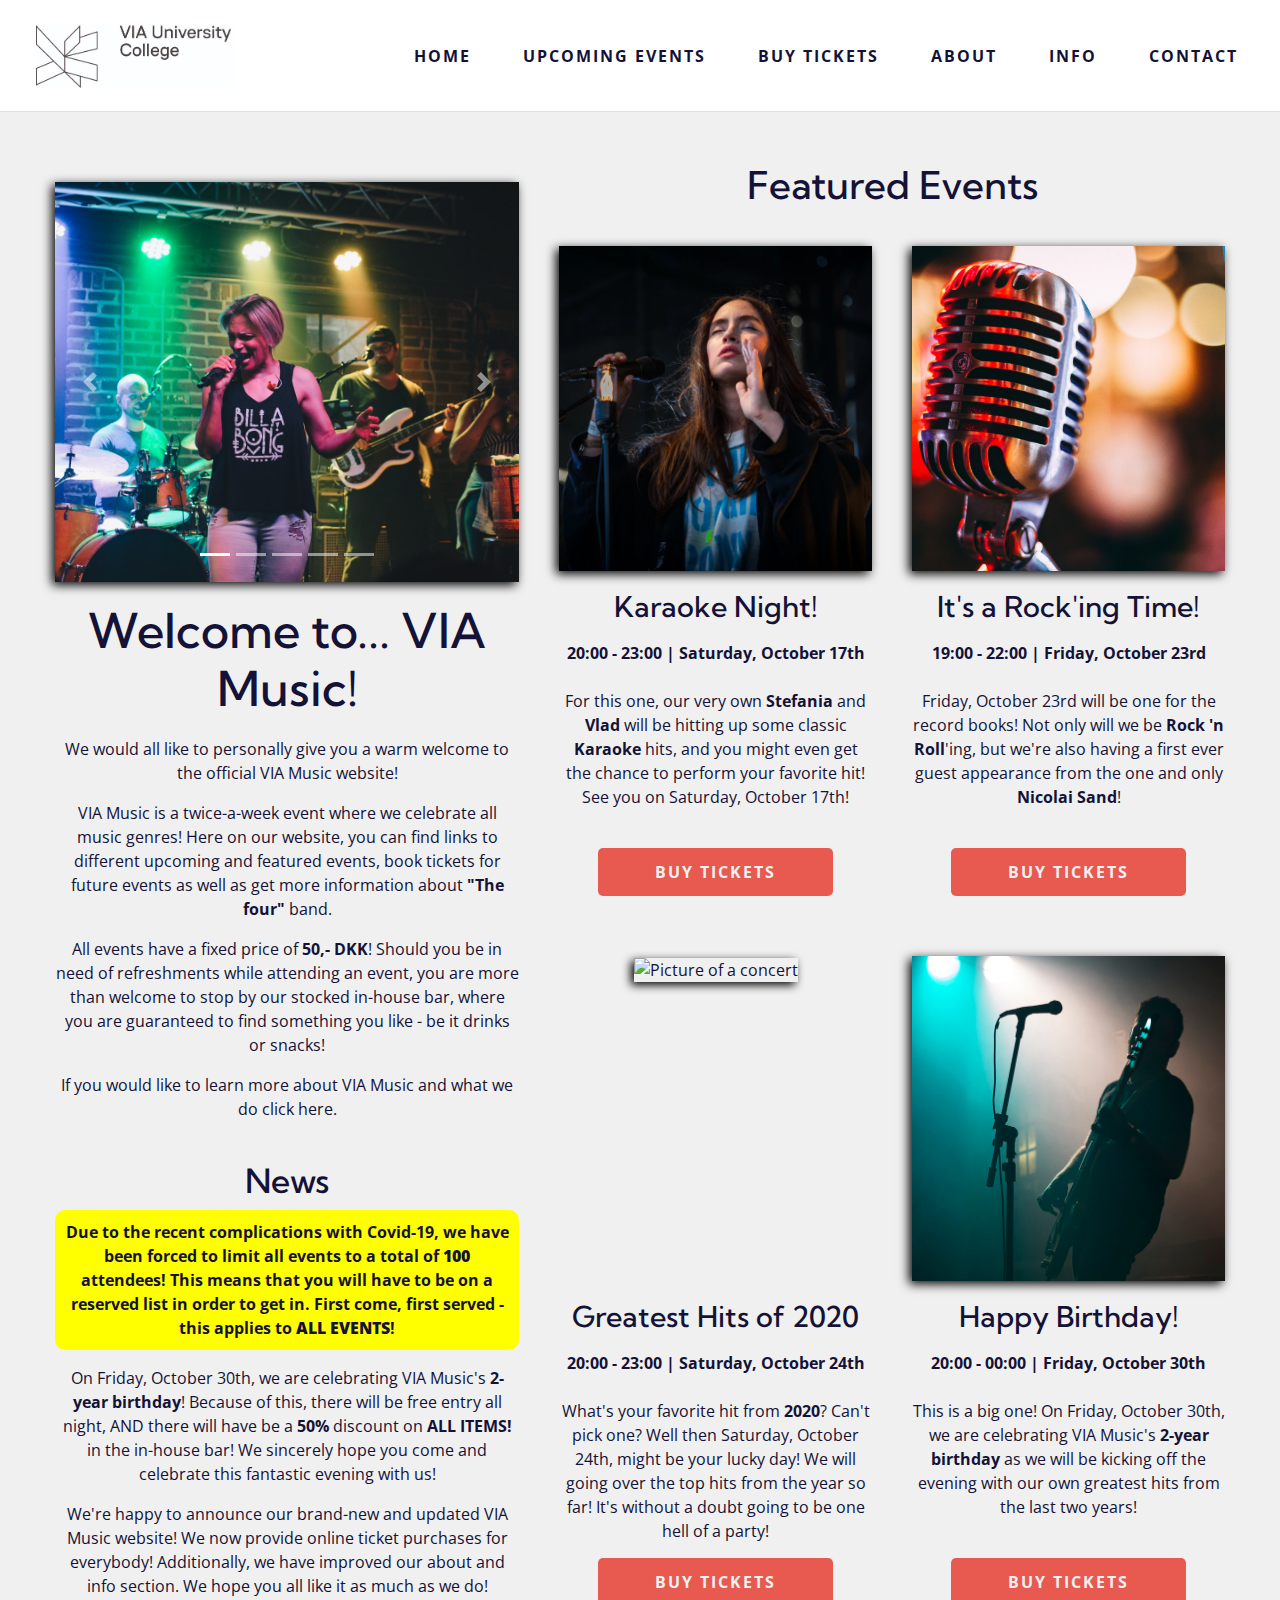
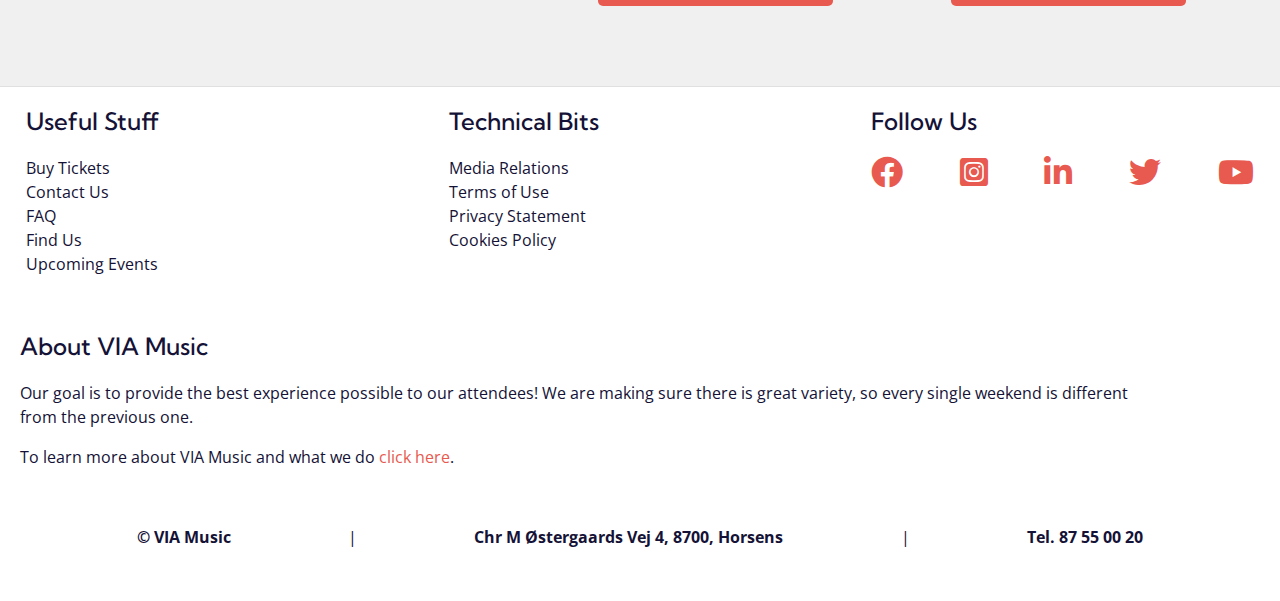
==== index.html @ 31940dd7 "added carousel" ====
<!DOCTYPE html>
<html lang="en">
<head>
    <meta charset="UTF-8">
    <meta name="viewport" content="width=device-width, initial-scale=1.0, shrink-to-fit=no">
    <title>VIA Music - Official Homepage</title>

    <!-- Latest compiled and minified CSS -->
    <link rel="stylesheet" href="https://maxcdn.bootstrapcdn.com/bootstrap/4.0.0/css/bootstrap.min.css">
    
    <!-- CSS STYLESHEETS: -->
    <link rel="stylesheet" type="text/css" href="css/shared.css">
    <link rel="stylesheet" type="text/css" href="css/index.css">

    <!-- FONTS: -->
    <link rel="stylesheet" href="https://fonts.googleapis.com/css2?family=Kumbh+Sans&family=Open+Sans&display=swap">
    <link rel="stylesheet" href="https://cdnjs.cloudflare.com/ajax/libs/font-awesome/5.14.0/css/all.min.css"/>

    
    <!-- jQuery library -->
    <script src="https://ajax.googleapis.com/ajax/libs/jquery/3.3.1/jquery.min.js"></script>
    <!-- Popper JS -->
    <script src="https://cdnjs.cloudflare.com/ajax/libs/popper.js/1.12.9/umd/popper.min.js"></script>
    <!-- Latest compiled JavaScript -->
    <script src="https://maxcdn.bootstrapcdn.com/bootstrap/4.0.0/js/bootstrap.min.js"></script>
</head>
<body>
    <!-- HEADER: -->
    <header>
        <nav class="navbar navbar-light navbar-expand-xl">
            <a class="navbar-brand" href="index.html"><img src="images/via-uc-logo.jpg" alt="VIA University Logo"/></a>

            <button class="navbar-toggler" type="button" data-toggle="collapse" data-target="#collapseNavbar">
                <span class="navbar-toggler-icon"></span>
            </button>

            <div class="collapse navbar-collapse" id="collapseNavbar">
                <ul class="navbar-nav ml-auto text-center">
                    <li class="navbar-item"><a class="nav-link" href="index.html">Home</a></li>
                    <li class="navbar-item"><a class="nav-link" href="pages/upcoming.html">Upcoming Events</a></li>
                    <li class="navbar-item"><a class="nav-link" href="pages/tickets.html">Buy Tickets</a></li>
                    <li class="navbar-item"><a class="nav-link" href="pages/about.html">About</a></li>
                    <li class="navbar-item"><a class="nav-link" href="pages/info.html">Info</a></li>
                    <li class="navbar-item"><a class="nav-link" href="pages/contact.html">Contact</a></li>
                </ul>
            </div>
        </nav>
    </header>

    <!-- MAIN: -->
    <main>
        <div class="row">
            <div class="col-xl-5 col-md-6 col-sm-12 text-center left-main">
                <div id="greeting-wrapper">

                    <!-- IMAGE CAROUSEL: -->
                    <div id="myCarousel" class="carousel slide justify-content-center" data-ride="carousel" data-interval="5000">
                        <div class="carousel-inner">
                            <div class="carousel-item active">
                                <img class="d-block mx-auto img-fluid" src="images/band-singing.jpg" alt="Main page picture">
                            </div>
                            <div class="carousel-item">
                                <img class="d-block mx-auto img-fluid" src="images/micAndHeadSet.jpg">
                            </div>
                            <div class="carousel-item">
                                <img class="d-block mx-auto img-fluid" src="images/woman-singer.jpg">
                            </div>
                            <div class="carousel-item">
                                <img class="d-block mx-auto img-fluid" src="images/ladyWithGuitar.jpg">
                            </div>
                            <div class="carousel-item">
                                <img class="d-block mx-auto img-fluid" src="images/band-playing3.jpg">
                            </div>
                        </div>
            
                        <ul class="carousel-indicators">
                            <li data-target="#myCarousel" data-slide-to="0" class="active"></li>
                            <li data-target="#myCarousel" data-slide-to="1"></li>
                            <li data-target="#myCarousel" data-slide-to="2"></li>
                            <li data-target="#myCarousel" data-slide-to="3"></li>
                            <li data-target="#myCarousel" data-slide-to="4"></li>
                        </ul>
            
                        <a class="carousel-control-prev" href="#myCarousel" data-slide="prev">
                            <span class="carousel-control-prev-icon"></span>
                        </a>
                        <a class="carousel-control-next" href="#myCarousel" data-slide="next">
                            <span class="carousel-control-next-icon"></span>
                        </a>
                    </div>

                    <div id="greeting-text">
                        <h1>Welcome to... VIA Music!</h1>
                        <p>We would all like to personally give you a warm welcome to the official VIA Music website!</p>
                        <p>VIA Music is a twice-a-week event where we celebrate all music genres! Here on our website, you can find links to different upcoming and featured events, book tickets for future events as well as get more information about <b>"The four"</b> band.</p>
                        <p>All events have a fixed price of <b>50,- DKK</b>! Should you be in need of refreshments while attending an event, you are more than welcome to stop by our stocked in-house bar, where you are guaranteed to find something you like - be it drinks or snacks!</p>
                        <p>If you would like to learn more about VIA Music and what we do <a href="pages/about.html">click here</a>.</p>
                    </div>
                </div>
                <div id="news-wrapper">
                    <h3>News</h3>
                    <p class="important-notice">Due to the recent complications with Covid-19, we have been forced to limit all events to a total of <span><b>100</b></span> attendees! This means that you will have to be on a reserved list in order to get in. First come, first served - this applies to <span><b>ALL EVENTS</b></span>!</p>
                    <p>On Friday, October 30th, we are celebrating VIA Music's <b>2-year birthday</b>! Because of this, there will be free entry all night, AND there will have be a <b><span>50%</span></b> discount on <b><span>ALL ITEMS!</span></b> 
                        in the in-house bar! We sincerely hope you come and celebrate this fantastic evening with us!</p>
                    <p>We're happy to announce our brand-new and updated VIA Music website! We now provide online ticket purchases for everybody! Additionally, we have improved our about and info section. We hope you all like it as much as we do!</p>
                </div>
            </div>

            <div class="col-xl-7 col-md-6 col-sm-12 text-center">
                <div class="row">
                    <div class="col-sm-12">
                        <h2>Featured Events</h2>
                    </div>
                    <div class="col-xl-6 col-lg-12">
                        <div class="highlighted-event d-flex flex-column justify-content-between align-items-center">
                            <a href="pages/events/event-1.html"><img class="img-fluid" src="images/singing2.jpg" alt="Picture of a girl about to start singing"/></a>
                            <h4>Karaoke Night!</h4>
                            <p>20:00 - 23:00 | Saturday, October 17th</p>
                            <div class="event-description">
                                <p>For this one, our very own <b>Stefania</b> and <b>Vlad</b> will be hitting up some classic <b>Karaoke</b> hits, and you might even get the chance to perform your favorite hit! See you on Saturday, October 17th!</p>
                            </div>
                            <a href="pages/tickets.html" class="button">Buy Tickets</a>
                        </div>
                    </div>
                    <div class="col-xl-6 col-lg-12">
                        <div class="highlighted-event d-flex flex-column justify-content-between align-items-center">
                            <a href="pages/events/event-2.html"><img class="img-fluid" src="images/microphone.jpg" alt="Close-up picture of a microphone"/></a>
                            <h4>It's a Rock'ing Time!</h4>
                            <p>19:00 - 22:00 | Friday, October 23rd</p>
                            <div class="event-description">
                                <p>Friday, October 23rd will be one for the record books! Not only will we be <b>Rock 'n Roll</b>'ing, but we're also having a first ever guest appearance from the one and only <b>Nicolai Sand</b>!</p>
                            </div>
                            <a href="pages/tickets.html" class="button">Buy Tickets</a>
                        </div>
                    </div>
                </div>

                <div class="row">
                    <div class="col-xl-6 col-lg-12">
                        <div class="highlighted-event d-flex flex-column justify-content-between align-items-center">
                            <a href="pages/events/event-3.html"><img class="img-fluid" src="images/opening.jpg" alt="Picture of a concert"/></a>
                            <h4>Greatest Hits of 2020</h4>
                            <p>20:00 - 23:00 | Saturday, October 24th</p>
                            <div class="event-description">
                                <p>What's your favorite hit from <b>2020</b>? Can't pick one? Well then Saturday, October 24th, might be your lucky day! We will going over the top hits from the year so far! It's without a doubt going to be one hell of a party!</p>
                            </div>
                            <a href="pages/tickets.html" class="button">Buy Tickets</a>
                        </div>
                    </div>
                    <div class="col-xl-6 col-lg-12">
                        <div class="highlighted-event d-flex flex-column justify-content-between align-items-center">
                            <a href="pages/events/event-4.html"><img class="img-fluid" src="images/guitar-man.jpg" alt="Picture of a man playing the guitar next to a microphone"/></a>
                            <h4>Happy Birthday!</h4>
                            <p>20:00 - 00:00 | Friday, October 30th</p>
                            <div class="event-description">
                                <p>This is a big one! On Friday, October 30th, we are celebrating VIA Music's <b>2-year birthday</b> as we will be kicking off the evening with our own greatest hits from the last two years!</p>
                            </div>
                            <a href="pages/tickets.html" class="button">Buy Tickets</a>
                        </div>
                    </div>
                </div>
            </div>
        </div>
    </main>

    <!-- FOOTER: -->
    <footer>
        <div id="left-footer">
            <div id="about-wrapper" class="footer-wrapper left-footer-wrapper">
                <h5>About VIA Music</h5>
                <p>Our goal is to provide the best experience possible to our attendees! We are making sure there is great variety, so every single weekend is different from the previous one.</p>
                <p>To learn more about VIA Music and what we do <a href="pages/about.html">click here</a>.</p>
            </div>
            <div id="copyright-wrapper" class="footer-wrapper left-footer-wrapper">
                <ul>
                    <li><p>&copy; VIA Music</p></li>
                    <li>|</li>
                    <li><p>Chr M Østergaards Vej 4, 8700, Horsens</p></li>
                    <li>|</li>
                    <li><p>Tel. 87 55 00 20</p></li>
                </ul>
            </div>
        </div>
        <div id="right-footer">
            <div id="useful-stuff-wrapper" class="footer-wrapper right-footer-wrapper">
                <h5>Useful Stuff</h5>
                <ul>
                    <li><a href="/pages/tickets.html">Buy Tickets</a></li>
                    <li><a href="/pages/contact.html">Contact Us</a></li>
                    <li><a href="#">FAQ</a></li>
                    <li><a href="#">Find Us</a></li>
                    <li><a href="/pages/upcoming.html">Upcoming Events</a></li>
                </ul>
            </div>
            <div id="technical-bits-wrapper" class="footer-wrapper right-footer-wrapper">
                <h5>Technical Bits</h5>
                <ul>
                    <li><a href="#">Media Relations</a></li>
                    <li><a href="#">Terms of Use</a></li>
                    <li><a href="#">Privacy Statement</a></li>
                    <li><a href="#">Cookies Policy</a></li>
                </ul>
            </div>
            <div id="follow-us-wrapper" class="footer-wrapper right-footer-wrapper">
                <h5>Follow Us</h5>
                <ul>
                    <li><a href="http://www.facebook.com/viauniversitycollege" target="_blank" class="fab fa-facebook"></a></li>
                    <li><a href="http://www.instagram.com/viauniversitycollege" target="_blank" class="fab fa-instagram-square"></a></li>
                    <li><a href="http://www.linkedin.com/school/453415" target="_blank" class="fab fa-linkedin-in"></a></li>
                    <li><a href="http://www.twitter.com/VIAuniversity" target="_blank" class="fab fa-twitter"></a></li>
                    <li><a href="http://www.youtube.com/user/VIAuc" target="_blank" class="fab fa-youtube"></a></li>
                </ul>
            </div>
        </div>
    </footer>
</body>
</html>
---- css/shared.css ----
:root {
    --mainColor: #f0f0f0;
    --textColor: #141236;
    --buttonColor: #e85a4f;
    --borderColor: #e0e0e0;
}

* {
    margin: 0px;
    padding: 0px;
    box-sizing: border-box;
    scroll-behavior: smooth;
}

html, body {
    background-color: var(--mainColor);
    width: 100%;
    height: 100%;
}

h1, h2, h3, h4, h5, h6 {
    font-family: 'Kumbh Sans', sans-serif;
    color: var(--textColor);
}

p, a, li, span, label, input, textarea {
    font-family: 'Open Sans', Arial, sans-serif;
    color: var(--textColor);
    font-size: 1em;
}

ul {
    list-style: none;
}

a {
    text-decoration: none;
}

a:hover {
    color: inherit;
}

h1 { font-size: 3.0em; }
h2 { font-size: 2.4em; }
h3 { font-size: 2.1em; }
h4 { font-size: 1.8em; }
h5 { font-size: 1.5em; }
h6 { font-size: 1.3em; }

/* HEADER NAVIGATION BAR: */
nav {
    width: 100%;
    display: flex;
    justify-content: space-between;
    align-items: center;
    background-color: #ffffff;
    border-bottom: 1px solid var(--borderColor);
}

nav img {
    height: 85px;
    padding: 10px 20px;
    cursor: pointer;
}

nav ul a {
    color: var(--textColor) !important;
    text-transform: uppercase;
    font-weight: bold;
    margin: 0 18px;
    letter-spacing: 2px;
    transition: 0.3s ease;
}

nav ul a:hover {
    color: var(--buttonColor) !important;
}

nav button:focus {
    outline: none;
}

/* OTHER: */
.button {
    background-color: var(--buttonColor);
    color: var(--mainColor) !important;
    text-decoration: none !important;
    padding: 12px 20px;
    border: none;
    border-radius: 5px;
    text-transform: uppercase;
    font-weight: bold;
    letter-spacing: 2px;
    transition: .3s ease;
    cursor: pointer;
}

.button:hover {
    background-color: var(--textColor);
}

/* FOOTER, GENERAL: */
footer {
    width: 100%;
    background-color: #ffffff;
    border-top: 1px solid var(--borderColor);
    display: flex;
}

#left-footer, #right-footer {
    width: 50%;
    height: 100%;
}

#left-footer, #right-footer {
    display: flex;
}

#left-footer {
    flex-direction: column;
}

.footer-wrapper {
    padding: 20px;
}

.footer-wrapper h5 {
    margin-bottom: 20px;
}

.right-footer-wrapper {
    width: 33%;
}

#about-wrapper {
    width: 90%;
}

/* FOOTER, LEFT COLUMN: */
#copyright-wrapper ul {
    display: flex;
    justify-content: space-evenly;
}

#copyright-wrapper p {
    font-weight: bold;
}

#about-wrapper a {
    color: var(--buttonColor);
    text-decoration: none !important;
}

/* FOOTER, RIGHT COLUMN: */
#follow-us-wrapper ul {
    display: flex;
    justify-content: space-between;
}
    
#follow-us-wrapper a {
    font-size: 2em;
    color: var(--buttonColor);
    text-decoration: none !important;
    transition: .3s linear;
}

#follow-us-wrapper a:hover {
    color: var(--textColor);
}

@media screen and (max-width: 1300px) {
    footer {
        flex-direction: column-reverse;
    }

    #left-footer, 
    #right-footer {
        width: 100%;
        justify-content: center;
    }
}

@media screen and (max-width: 680px) {
    #copyright-wrapper ul {
        flex-direction: column;
    }

    #copyright-wrapper li:nth-child(even) {
        display: none;
    }

    #follow-us-wrapper ul {
        flex-direction: column;
    }


    #follow-us-wrapper li {
        margin-bottom: 10px;
    }
}
---- css/index.css ----
main {
    padding: 20px;
}

/* LEFT COLUMN: */
.left-main {
    padding: 20px;
}

.d-block {
    height: 400px;
    width: 100%;
}

#myCarousel {
    background-color: rgba(0, 0, 0, 0.75);
    box-shadow: -3px 3px 10px 0px rgba(0,0,0,1);
    -webkit-box-shadow: -3px 3px 10px 0px rgba(0,0,0,1);
    -moz-box-shadow: -3px 3px 10px 0px rgba(0,0,0,1);
}

.carousel-item img {
    object-fit: cover;
}

.carousel-caption h3,
.carousel-caption p {
    color: #f0f0f0;
    background-color: rgba(0, 0, 0, 0.50);
}

#greeting-wrapper {
    width: 100%;
}

#greeting-text h1 {
    margin: 20px 0px;
}

#news-wrapper {
    margin-top: 40px;
}

.important-notice {
    background-color: #ffff00;
    padding: 10px;
    font-weight: bold;
    border-radius: 10px;
}

/* RIGHT COLUMN: */
.highlighted-event {
    height: 700px;
    margin: 30px 5px;
}

.highlighted-event a:first-of-type {
    width: 100%;
    height: 50%;
}

.highlighted-event img {
    width: 100%;
    height: 100%;
    object-fit: cover;
    transition: .3s ease;
    box-shadow: -3px 3px 10px 0px rgba(0,0,0,1);
    -webkit-box-shadow: -3px 3px 10px 0px rgba(0,0,0,1);
    -moz-box-shadow: -3px 3px 10px 0px rgba(0,0,0,1);
}

.highlighted-event img:hover {
    opacity: 70%;
}

.highlighted-event h4 {
    margin-top: 10px;
}

.highlighted-event > p {
    font-weight: bold;
}

.highlighted-event a:last-of-type {
    width: 75%;
}

@media screen and (min-width: 1200px) {
    main {
        padding: 50px;
    }

    .event-description {
        height: 150px;
    }

    .highlighted-event {
        height: 650px;
    }
}
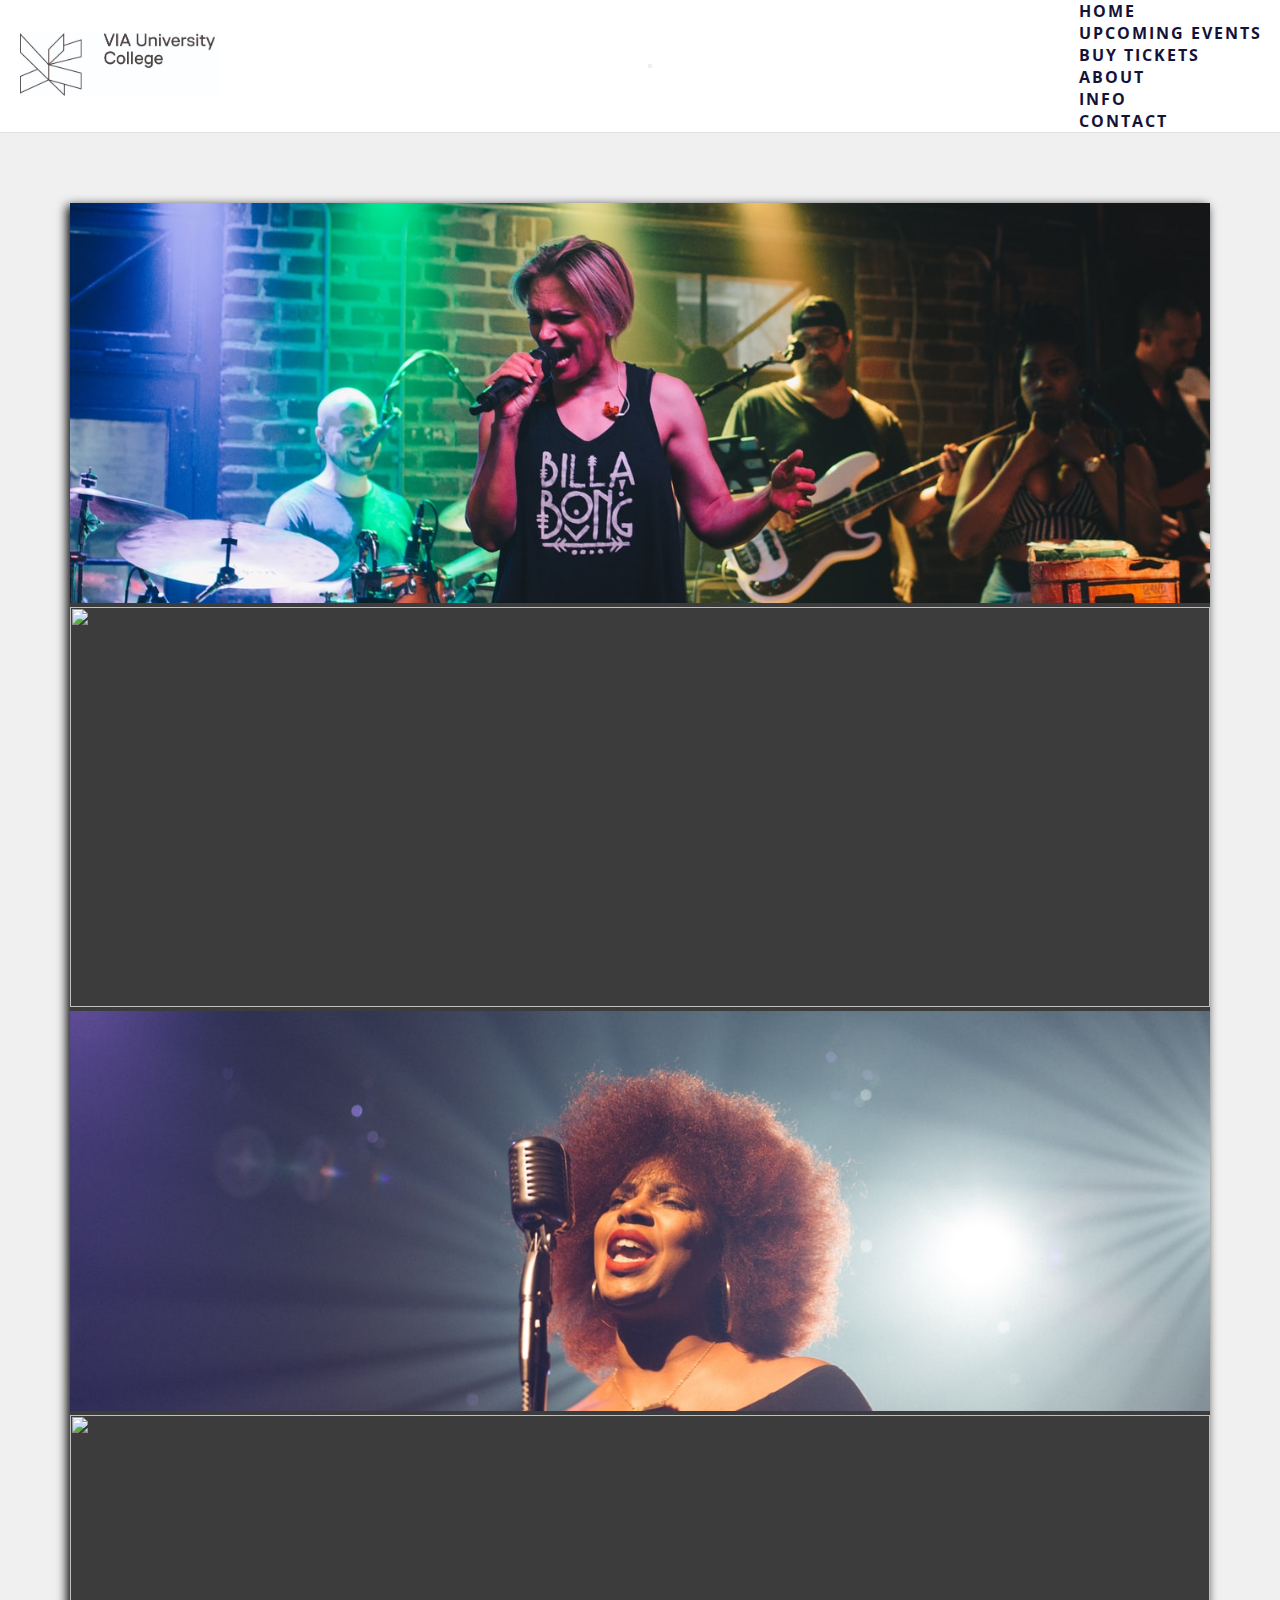
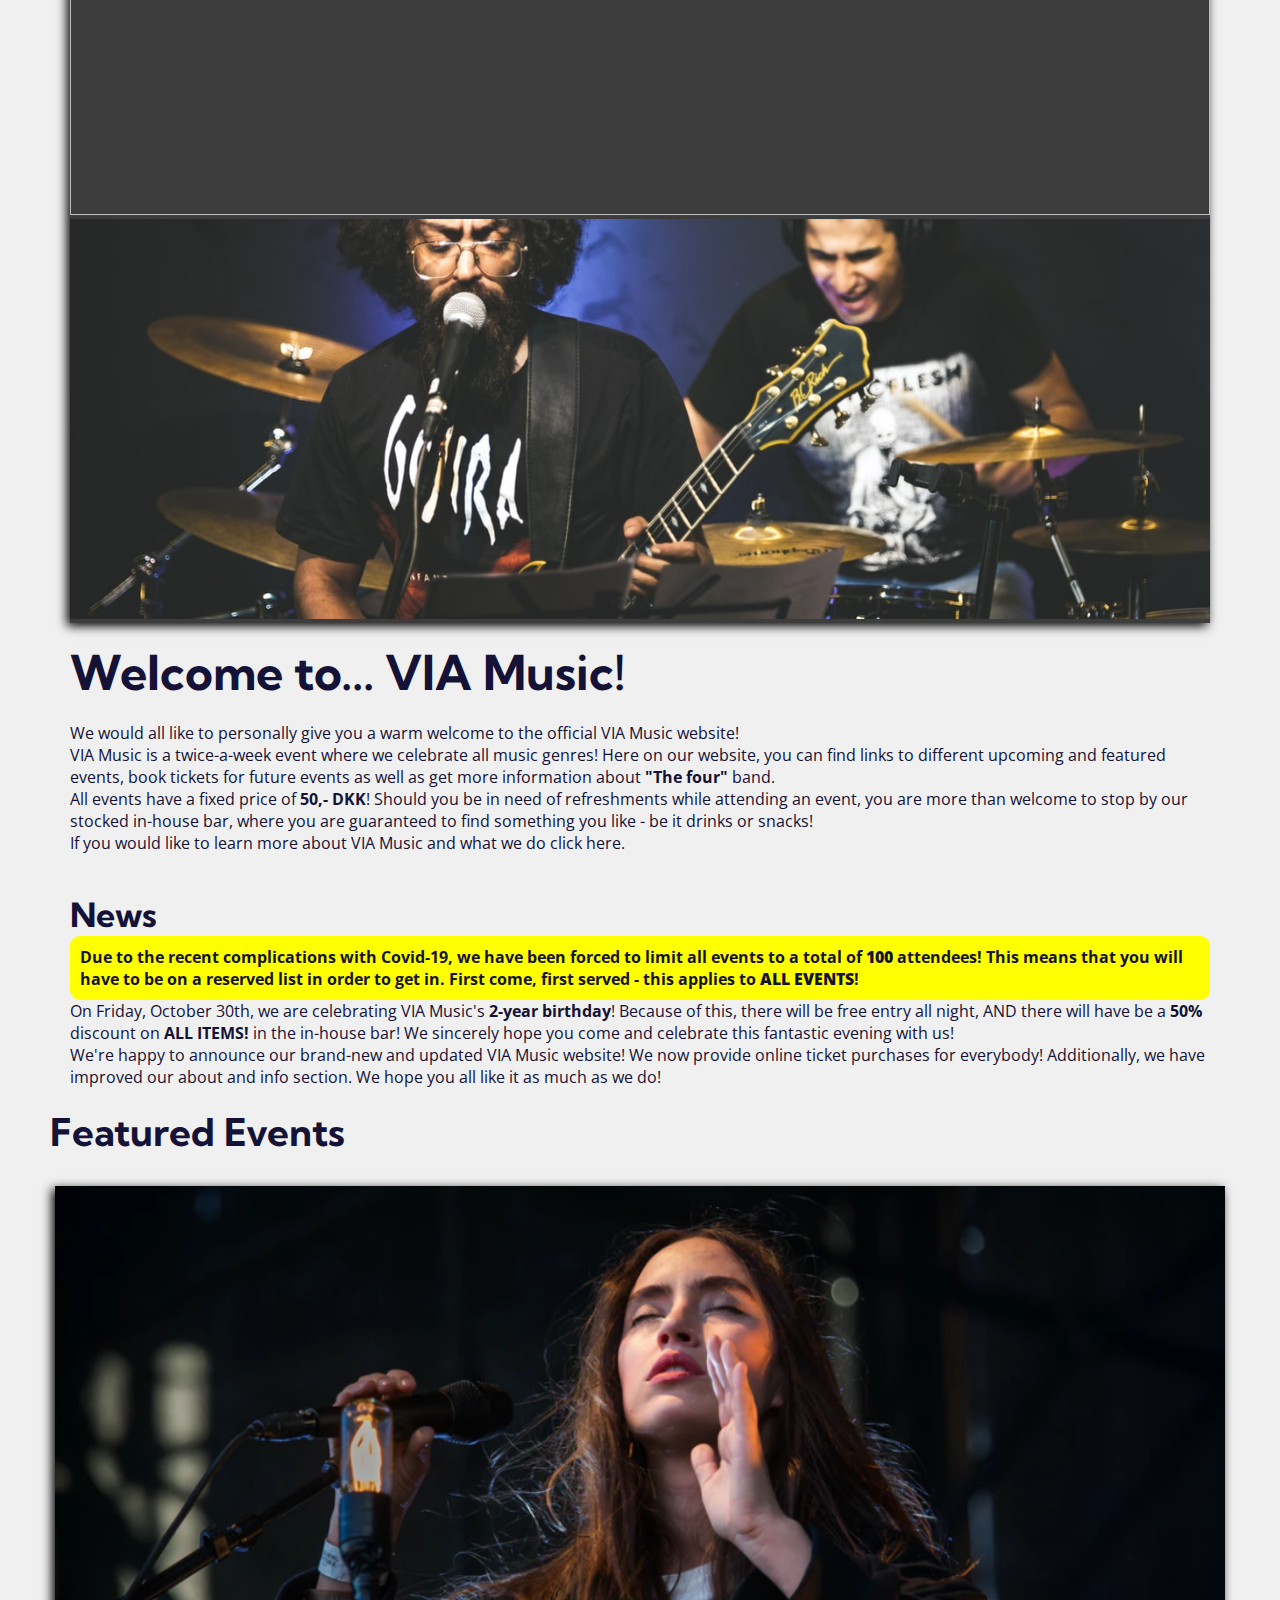
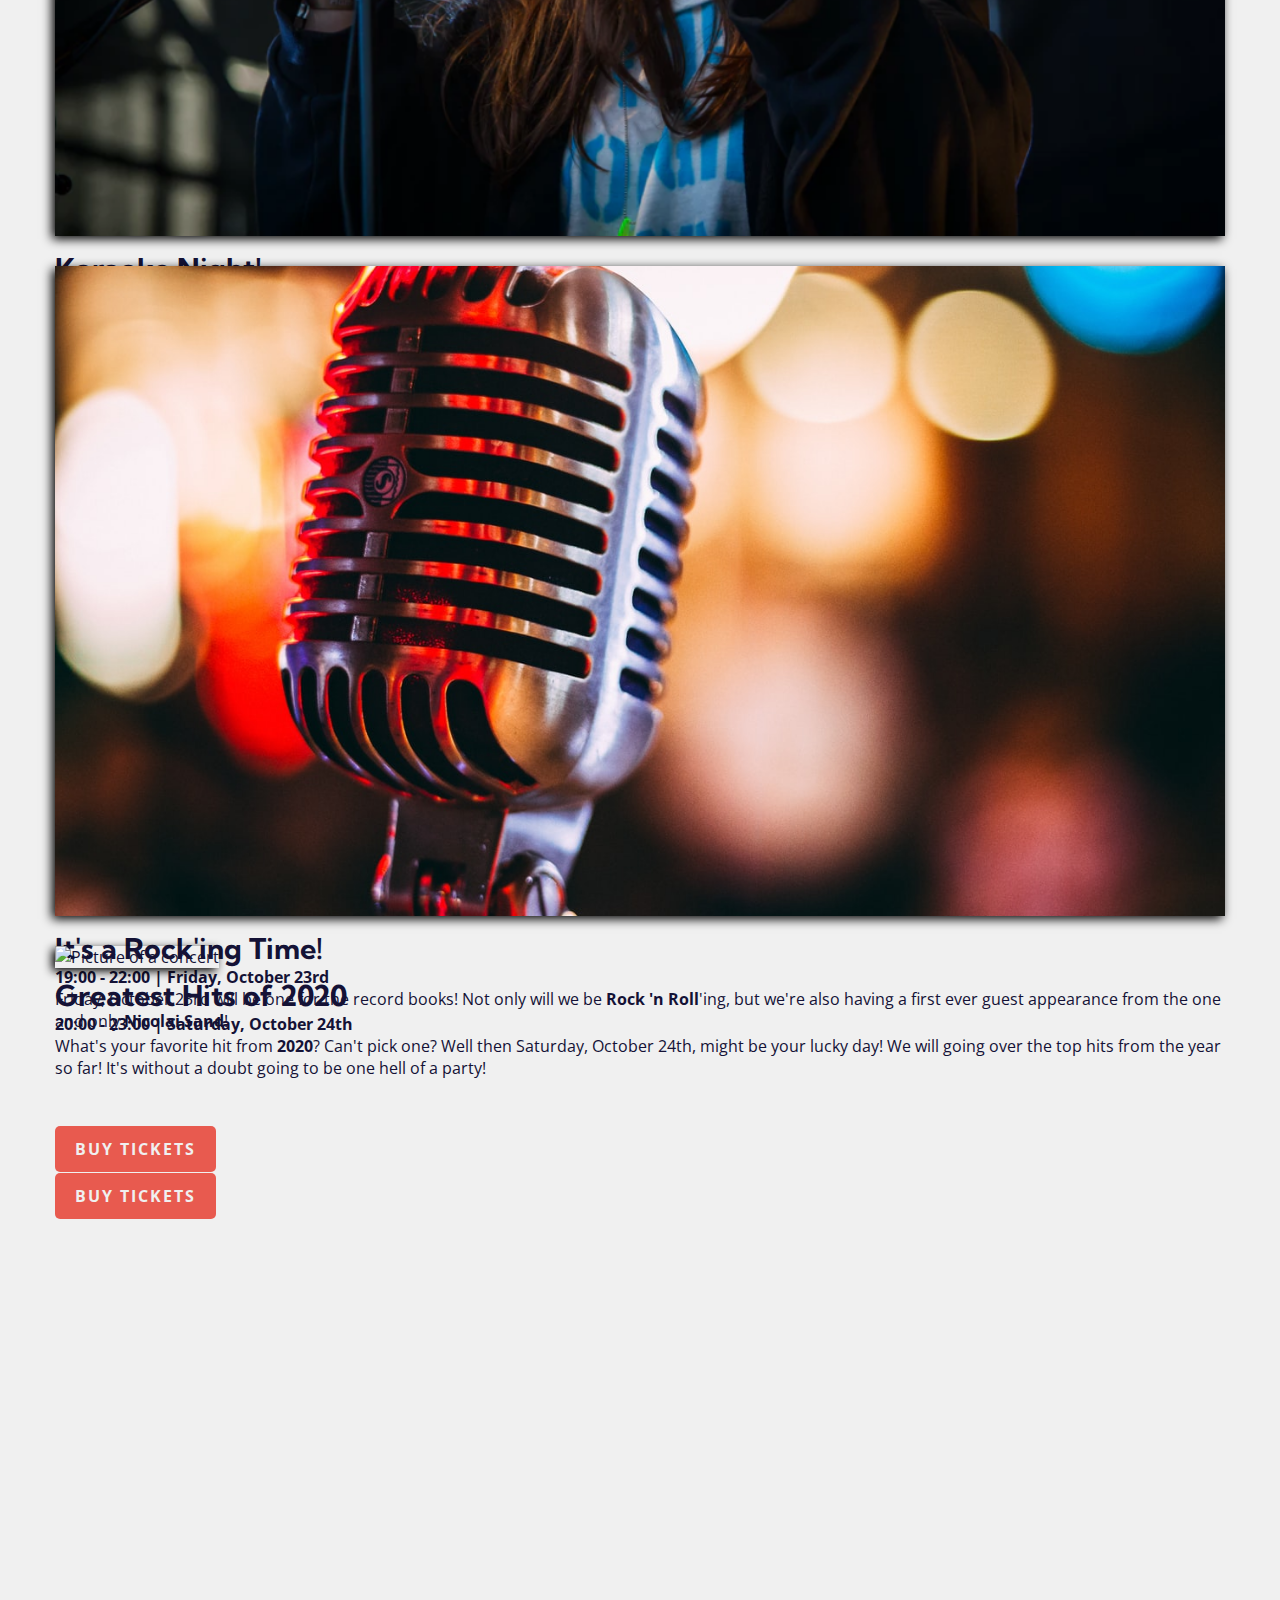
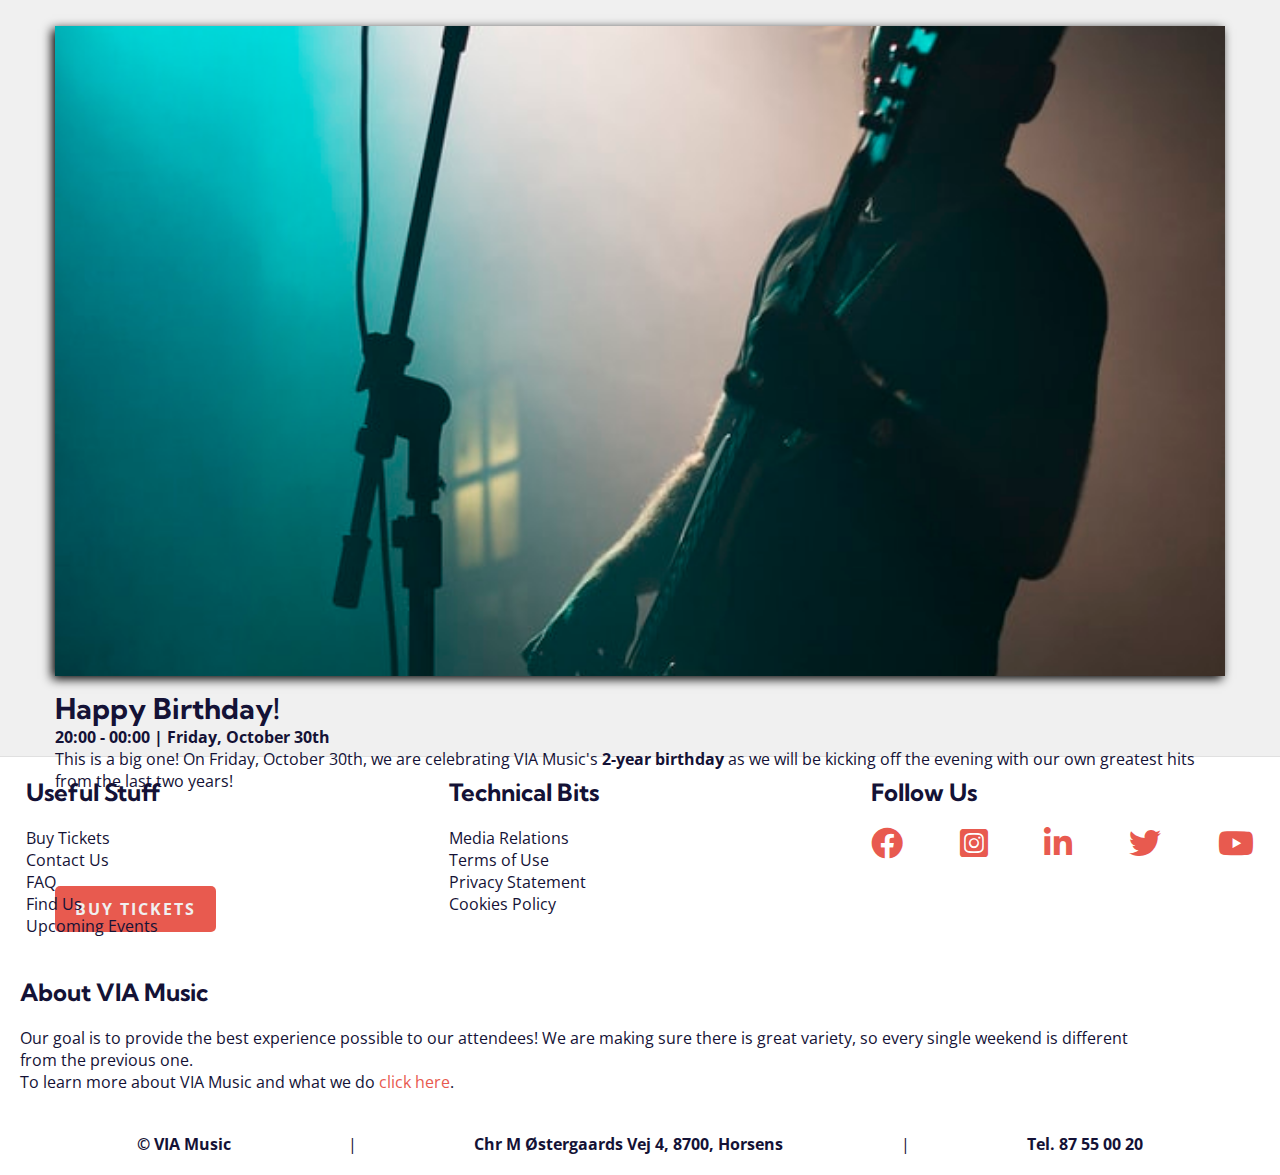
==== commit 72fb3df4: "Added bootstrap folder" ====
--- a/index.html
+++ b/index.html
@@ -6,7 +6,7 @@
     <title>VIA Music - Official Homepage</title>
 
     <!-- Latest compiled and minified CSS -->
-    <link rel="stylesheet" href="https://maxcdn.bootstrapcdn.com/bootstrap/4.0.0/css/bootstrap.min.css">
+    <link rel="stylesheet" href="bootstrap-4.3.1-dist/css/bootstrap.min.css">
     
     <!-- CSS STYLESHEETS: -->
     <link rel="stylesheet" type="text/css" href="css/shared.css">
@@ -16,13 +16,11 @@
     <link rel="stylesheet" href="https://fonts.googleapis.com/css2?family=Kumbh+Sans&family=Open+Sans&display=swap">
     <link rel="stylesheet" href="https://cdnjs.cloudflare.com/ajax/libs/font-awesome/5.14.0/css/all.min.css"/>
 
-    
     <!-- jQuery library -->
     <script src="https://ajax.googleapis.com/ajax/libs/jquery/3.3.1/jquery.min.js"></script>
-    <!-- Popper JS -->
-    <script src="https://cdnjs.cloudflare.com/ajax/libs/popper.js/1.12.9/umd/popper.min.js"></script>
+
     <!-- Latest compiled JavaScript -->
-    <script src="https://maxcdn.bootstrapcdn.com/bootstrap/4.0.0/js/bootstrap.min.js"></script>
+    <script src="bootstrap-4.3.1-dist/js/bootstrap.min.js"></script>
 </head>
 <body>
     <!-- HEADER: -->
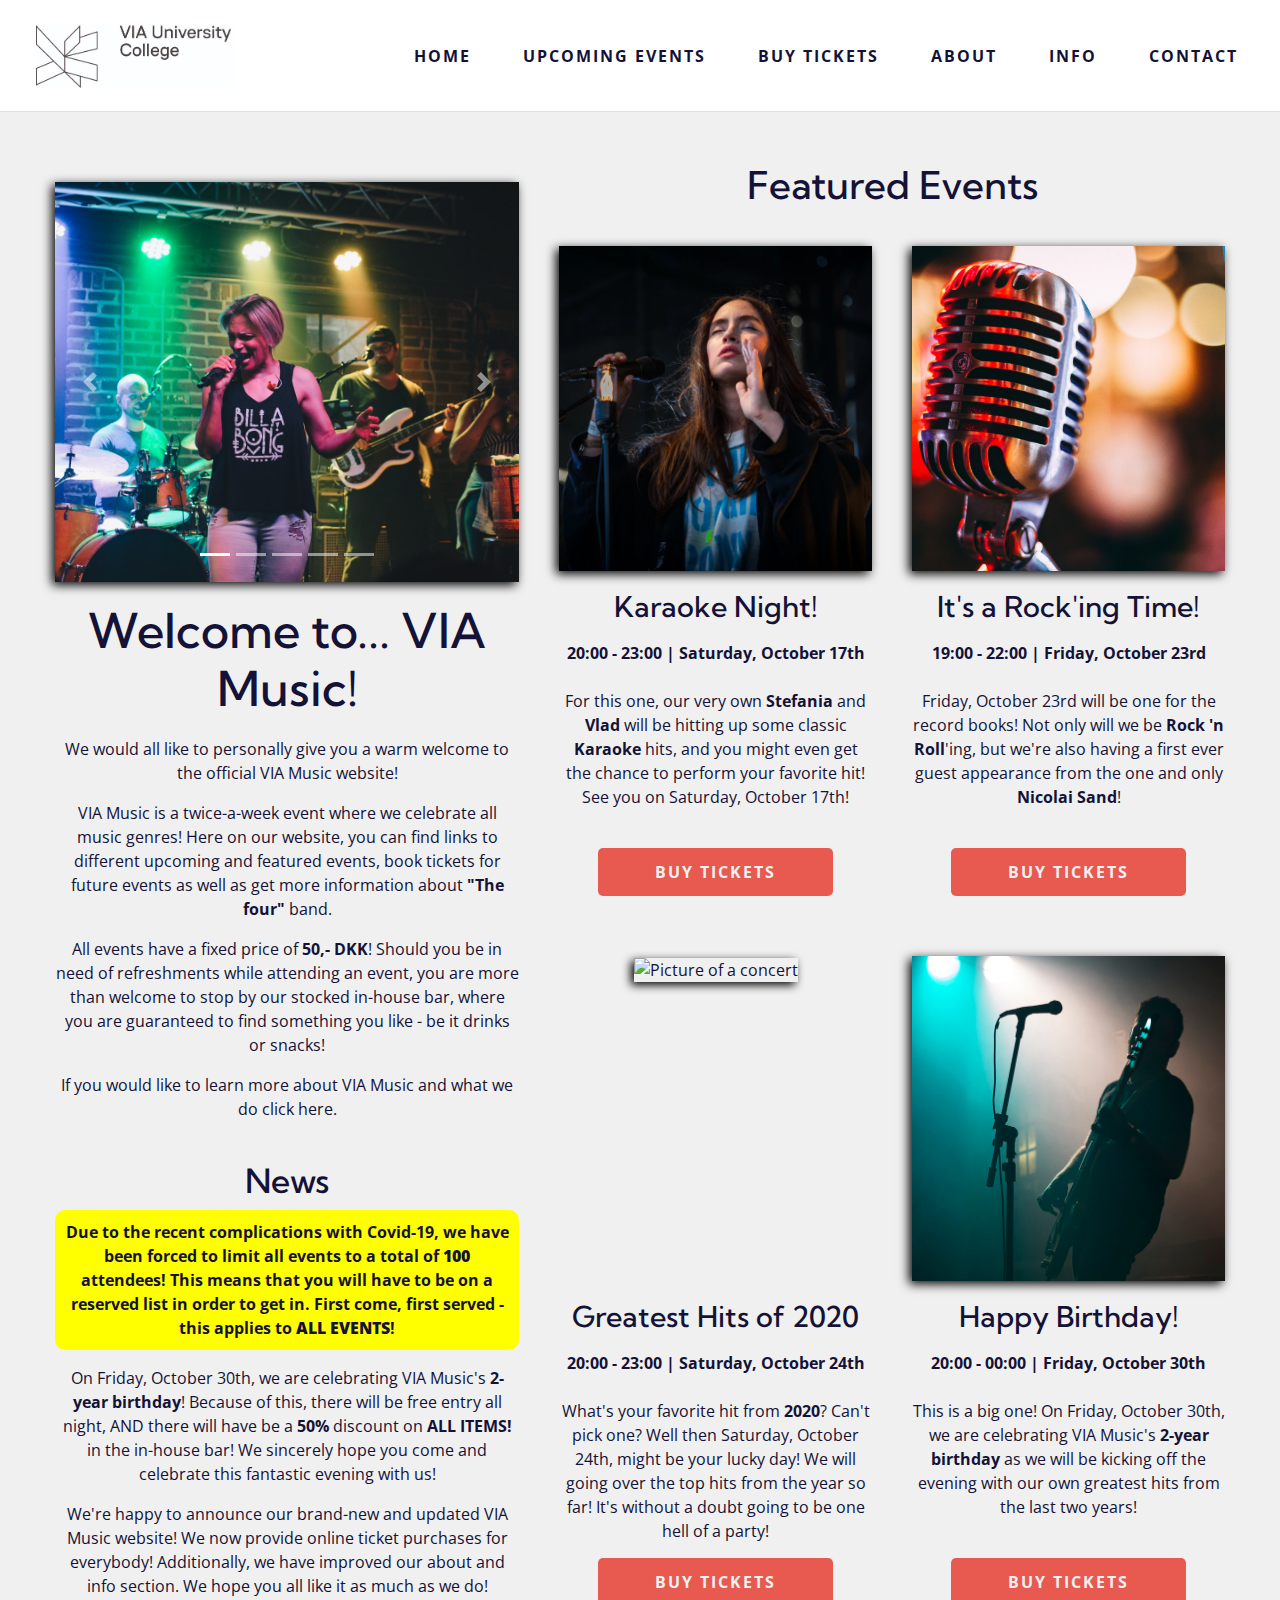
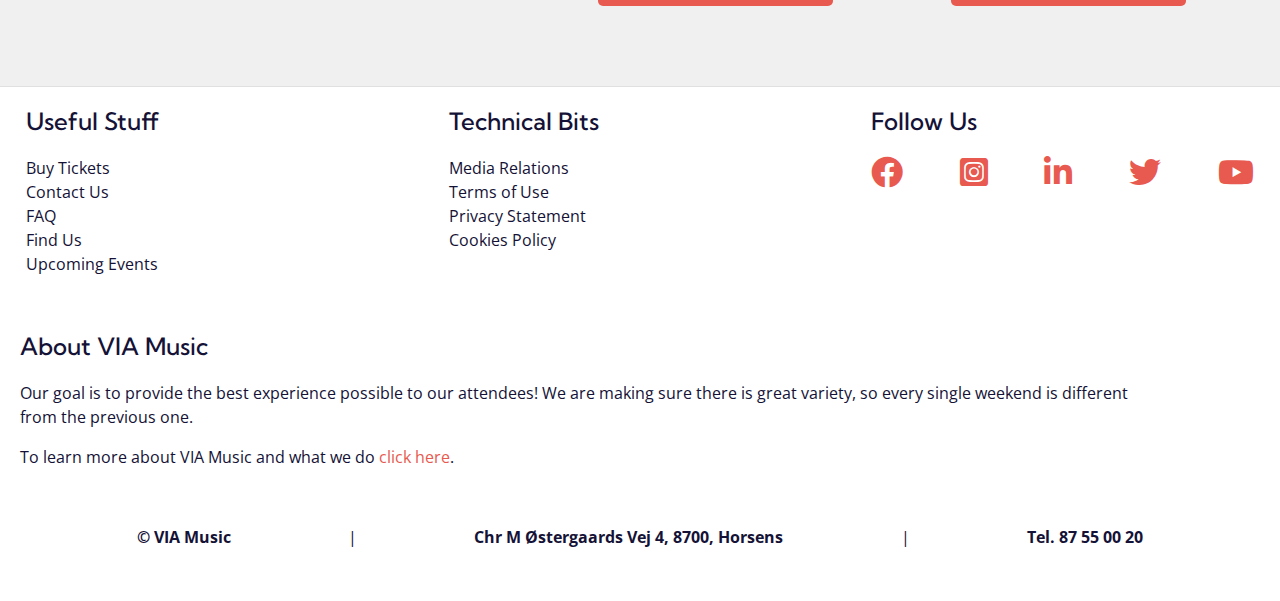
==== commit faefa407: "fix" ====
--- a/index.html
+++ b/index.html
@@ -18,6 +18,8 @@
 
     <!-- jQuery library -->
     <script src="https://ajax.googleapis.com/ajax/libs/jquery/3.3.1/jquery.min.js"></script>
+    <!-- Popper -->
+    <script src="https://cdnjs.cloudflare.com/ajax/libs/popper.js/1.14.7/umd/popper.min.js"></script>
 
     <!-- Latest compiled JavaScript -->
     <script src="bootstrap-4.3.1-dist/js/bootstrap.min.js"></script>
@@ -58,16 +60,16 @@
                                 <img class="d-block mx-auto img-fluid" src="images/band-singing.jpg" alt="Main page picture">
                             </div>
                             <div class="carousel-item">
-                                <img class="d-block mx-auto img-fluid" src="images/micAndHeadSet.jpg">
-                            </div>
-                            <div class="carousel-item">
-                                <img class="d-block mx-auto img-fluid" src="images/woman-singer.jpg">
-                            </div>
-                            <div class="carousel-item">
-                                <img class="d-block mx-auto img-fluid" src="images/ladyWithGuitar.jpg">
-                            </div>
-                            <div class="carousel-item">
-                                <img class="d-block mx-auto img-fluid" src="images/band-playing3.jpg">
+                                <img class="d-block mx-auto img-fluid" src="images/micAndHeadSet.jpg" alt="Picture of a headset">
+                            </div>
+                            <div class="carousel-item">
+                                <img class="d-block mx-auto img-fluid" src="images/woman-singer.jpg" alt="Picture of a woman singing">
+                            </div>
+                            <div class="carousel-item">
+                                <img class="d-block mx-auto img-fluid" src="images/ladyWithGuitar.jpg" alt="Picture of a woman with a guitar">
+                            </div>
+                            <div class="carousel-item">
+                                <img class="d-block mx-auto img-fluid" src="images/band-playing3.jpg" alt="Picture of a band singing">
                             </div>
                         </div>
             
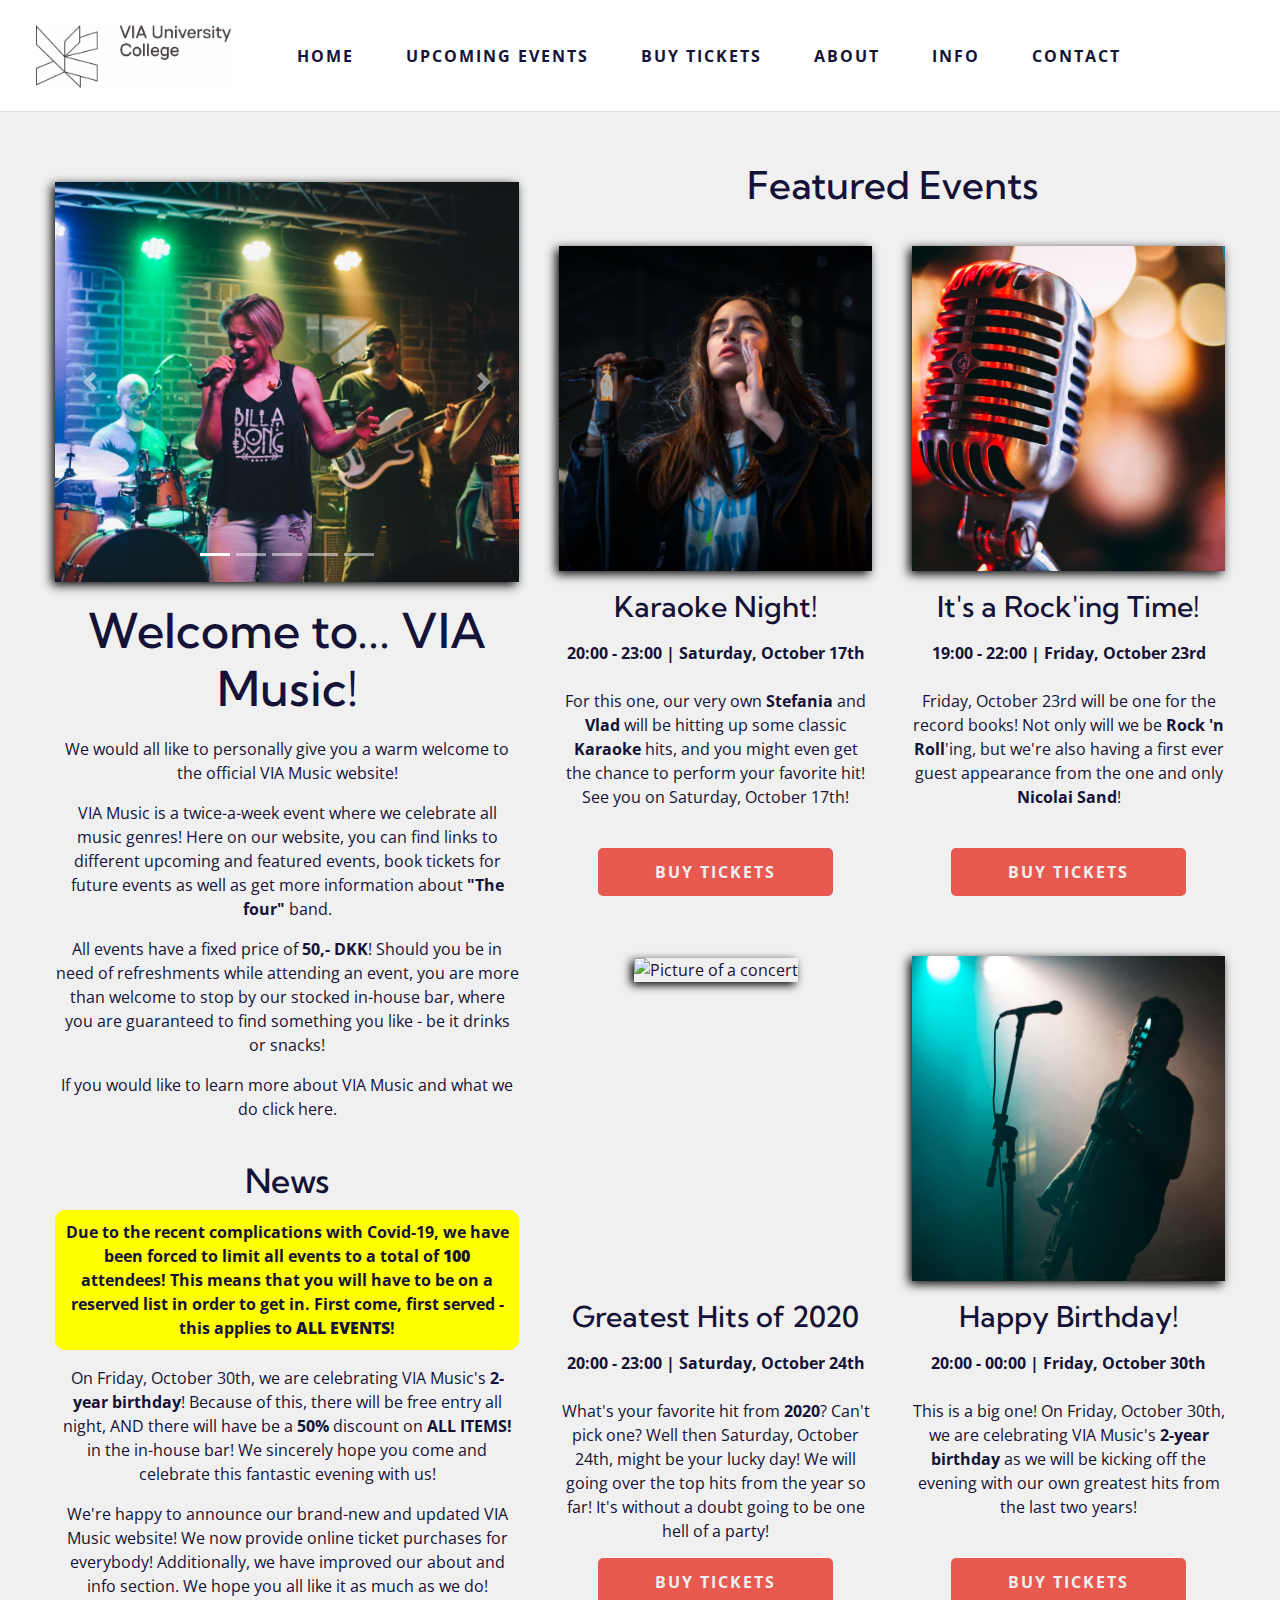
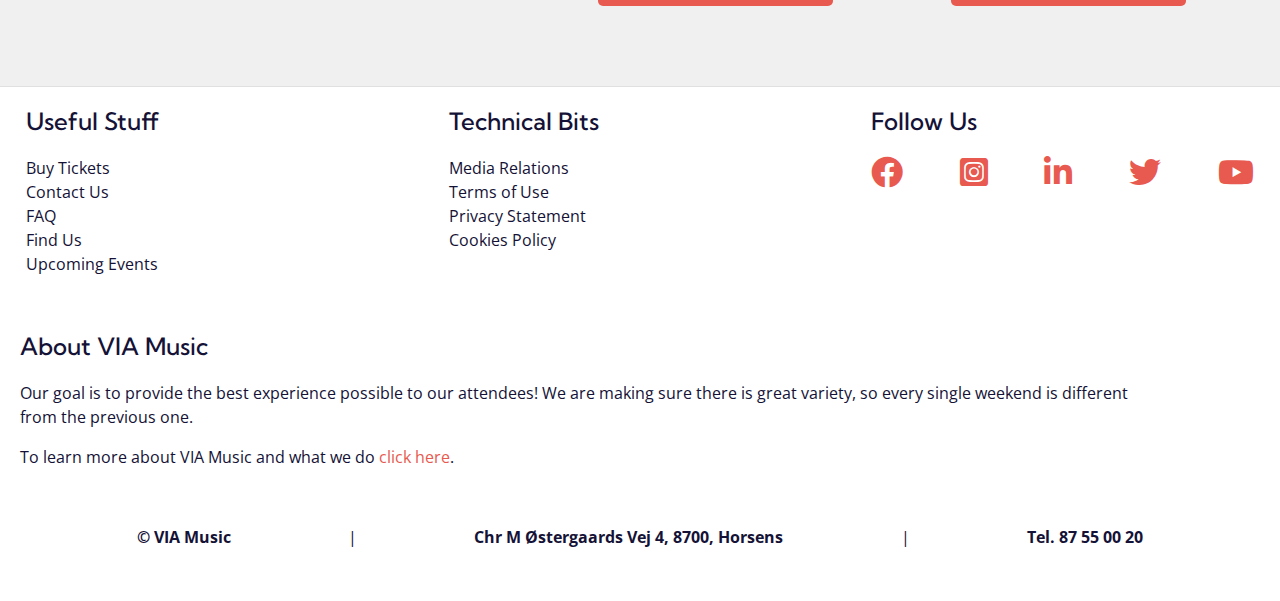
==== commit 7bab5786: ";)" ====
--- a/index.html
+++ b/index.html
@@ -35,7 +35,7 @@
             </button>
 
             <div class="collapse navbar-collapse" id="collapseNavbar">
-                <ul class="navbar-nav ml-auto text-center">
+                <ul class="navbar-nav text-center">
                     <li class="navbar-item"><a class="nav-link" href="index.html">Home</a></li>
                     <li class="navbar-item"><a class="nav-link" href="pages/upcoming.html">Upcoming Events</a></li>
                     <li class="navbar-item"><a class="nav-link" href="pages/tickets.html">Buy Tickets</a></li>
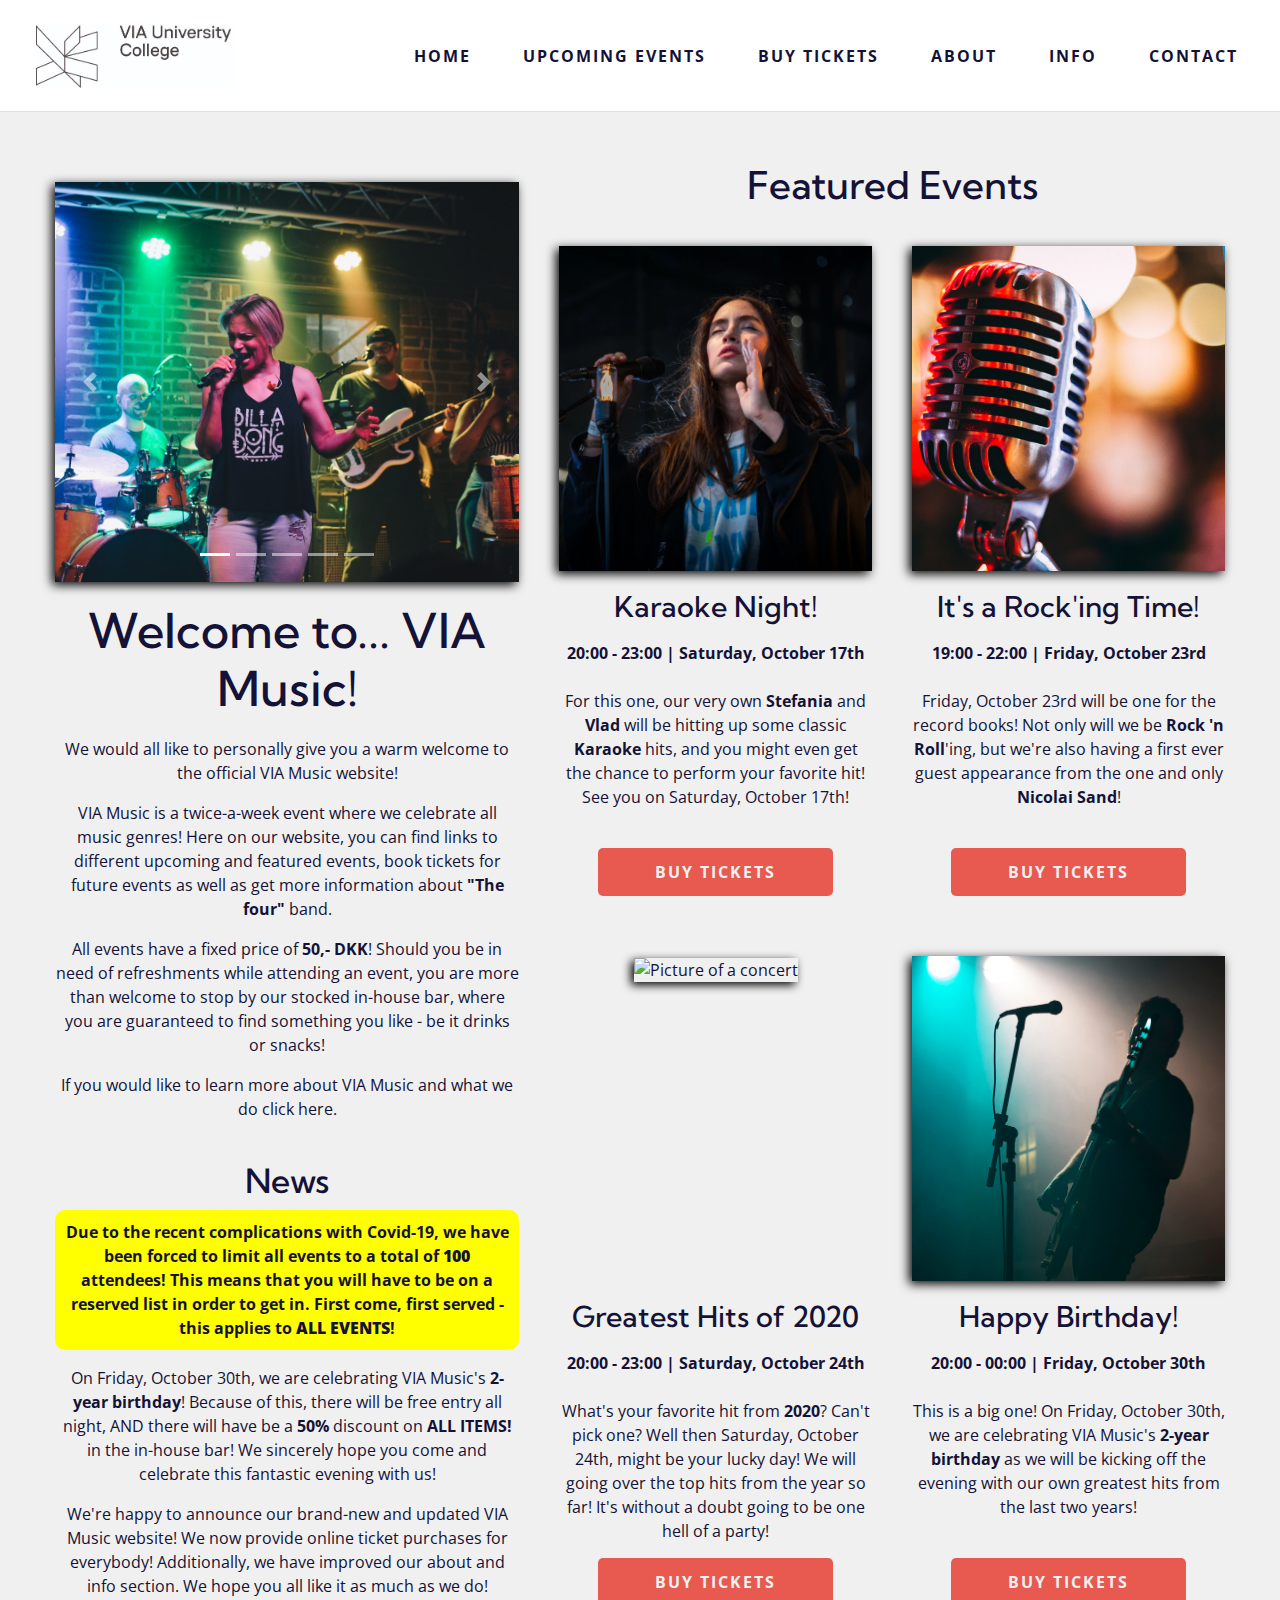
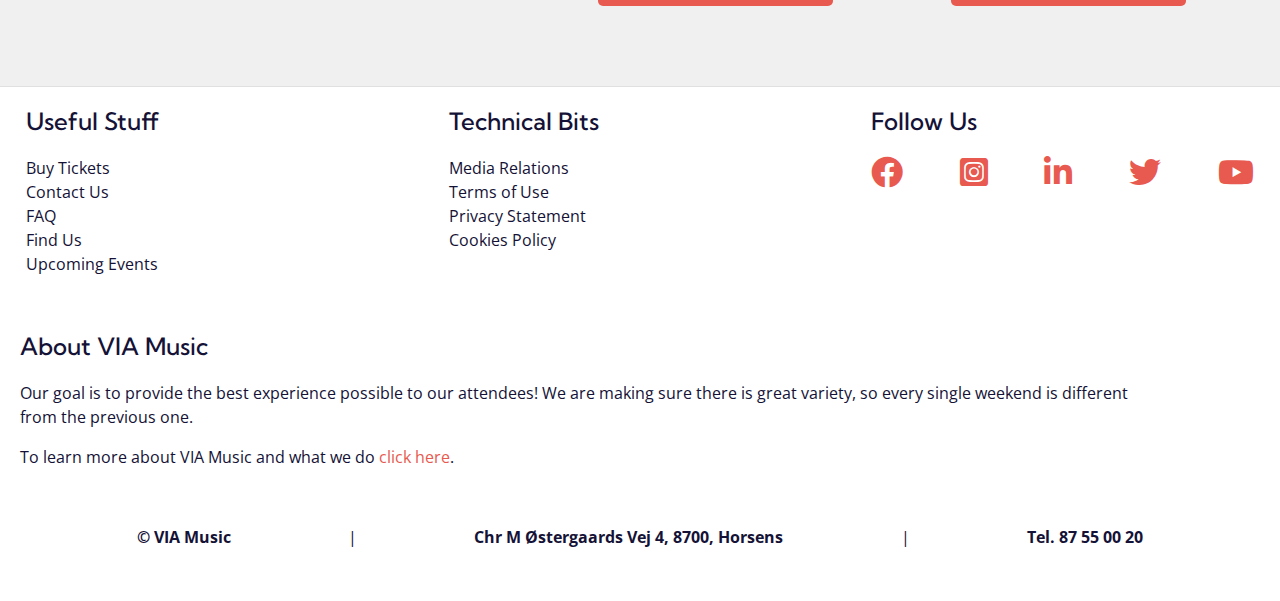
==== commit d144b22d: "whoopsie, fixed" ====
--- a/index.html
+++ b/index.html
@@ -35,7 +35,7 @@
             </button>
 
             <div class="collapse navbar-collapse" id="collapseNavbar">
-                <ul class="navbar-nav text-center">
+                <ul class="navbar-nav ml-auto text-center">
                     <li class="navbar-item"><a class="nav-link" href="index.html">Home</a></li>
                     <li class="navbar-item"><a class="nav-link" href="pages/upcoming.html">Upcoming Events</a></li>
                     <li class="navbar-item"><a class="nav-link" href="pages/tickets.html">Buy Tickets</a></li>
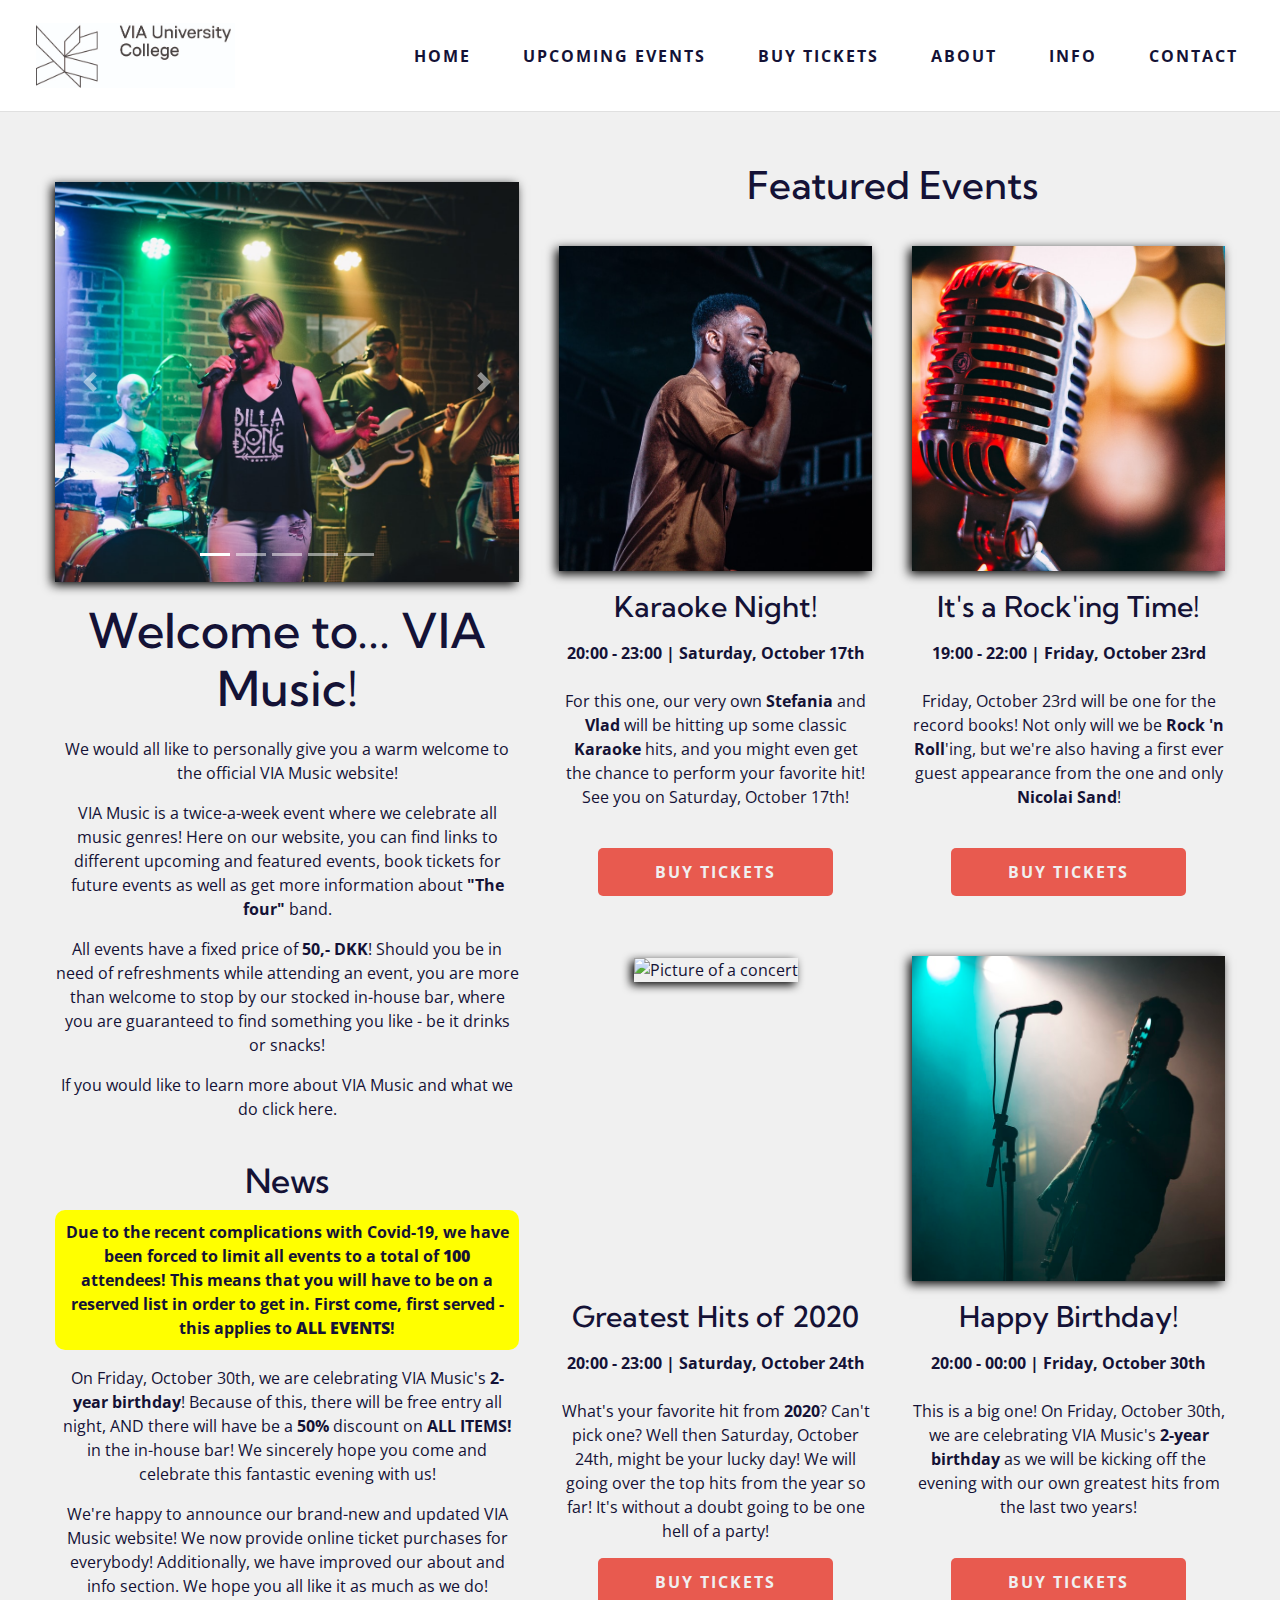
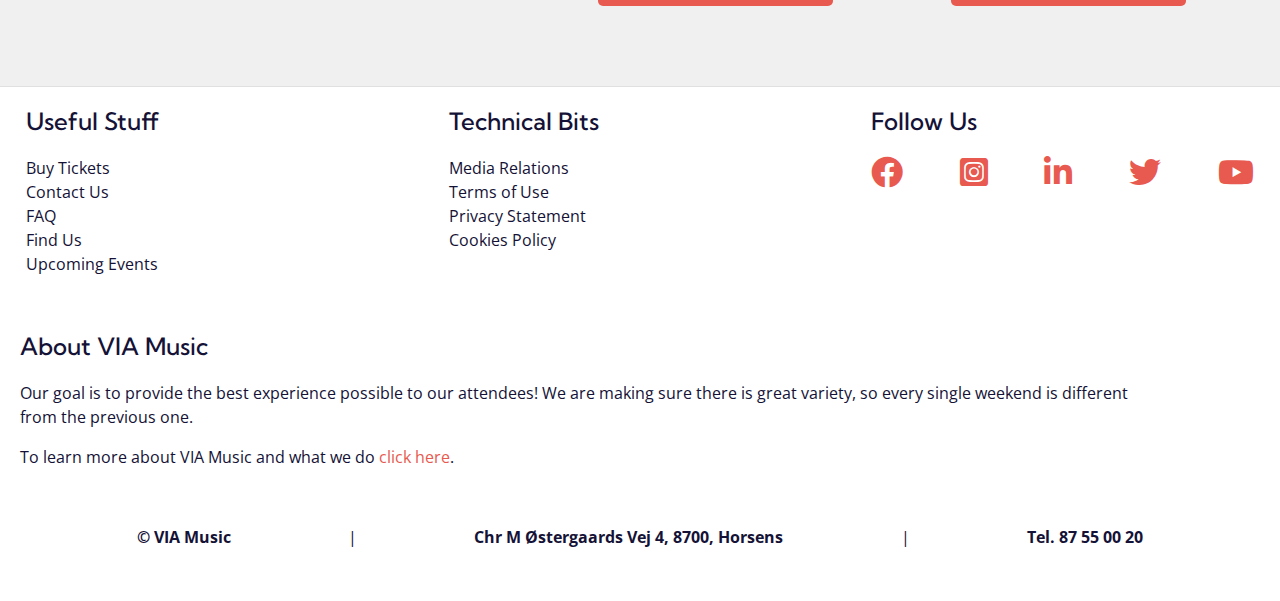
==== commit 4dfdea33: "fixed for internet explorer" ====
--- a/index.html
+++ b/index.html
@@ -113,7 +113,7 @@
                     </div>
                     <div class="col-xl-6 col-lg-12">
                         <div class="highlighted-event d-flex flex-column justify-content-between align-items-center">
-                            <a href="pages/events/event-1.html"><img class="img-fluid" src="images/singing2.jpg" alt="Picture of a girl about to start singing"/></a>
+                            <a href="pages/events/event-1.html"><img class="img-fluid" src="images/man-singer.jpg" alt="Picture of a man singing"/></a>
                             <h4>Karaoke Night!</h4>
                             <p>20:00 - 23:00 | Saturday, October 17th</p>
                             <div class="event-description">
@@ -185,11 +185,11 @@
             <div id="useful-stuff-wrapper" class="footer-wrapper right-footer-wrapper">
                 <h5>Useful Stuff</h5>
                 <ul>
-                    <li><a href="/pages/tickets.html">Buy Tickets</a></li>
-                    <li><a href="/pages/contact.html">Contact Us</a></li>
+                    <li><a href="pages/tickets.html">Buy Tickets</a></li>
+                    <li><a href="pages/contact.html">Contact Us</a></li>
                     <li><a href="#">FAQ</a></li>
                     <li><a href="#">Find Us</a></li>
-                    <li><a href="/pages/upcoming.html">Upcoming Events</a></li>
+                    <li><a href="pages/upcoming.html">Upcoming Events</a></li>
                 </ul>
             </div>
             <div id="technical-bits-wrapper" class="footer-wrapper right-footer-wrapper">
--- a/css/shared.css
+++ b/css/shared.css
@@ -13,19 +13,19 @@
 }
 
 html, body {
-    background-color: var(--mainColor);
+    background-color: #f0f0f0;
     width: 100%;
     height: 100%;
 }
 
 h1, h2, h3, h4, h5, h6 {
     font-family: 'Kumbh Sans', sans-serif;
-    color: var(--textColor);
+    color: #141236;
 }
 
 p, a, li, span, label, input, textarea {
     font-family: 'Open Sans', Arial, sans-serif;
-    color: var(--textColor);
+    color: #141236;
     font-size: 1em;
 }
 
@@ -39,6 +39,7 @@
 
 a:hover {
     color: inherit;
+    text-decoration: none;
 }
 
 h1 { font-size: 3.0em; }
@@ -55,7 +56,7 @@
     justify-content: space-between;
     align-items: center;
     background-color: #ffffff;
-    border-bottom: 1px solid var(--borderColor);
+    border-bottom: 1px solid #e0e0e0;
 }
 
 nav img {
@@ -65,7 +66,7 @@
 }
 
 nav ul a {
-    color: var(--textColor) !important;
+    color: #141236 !important;
     text-transform: uppercase;
     font-weight: bold;
     margin: 0 18px;
@@ -74,7 +75,7 @@
 }
 
 nav ul a:hover {
-    color: var(--buttonColor) !important;
+    color: #e85a4f !important;
 }
 
 nav button:focus {
@@ -83,8 +84,8 @@
 
 /* OTHER: */
 .button {
-    background-color: var(--buttonColor);
-    color: var(--mainColor) !important;
+    background-color: #e85a4f;
+    color: #f0f0f0 !important;
     text-decoration: none !important;
     padding: 12px 20px;
     border: none;
@@ -97,14 +98,14 @@
 }
 
 .button:hover {
-    background-color: var(--textColor);
+    background-color: #141236;
 }
 
 /* FOOTER, GENERAL: */
 footer {
     width: 100%;
     background-color: #ffffff;
-    border-top: 1px solid var(--borderColor);
+    border-top: 1px solid #e0e0e0;
     display: flex;
 }
 
@@ -148,7 +149,7 @@
 }
 
 #about-wrapper a {
-    color: var(--buttonColor);
+    color: #e85a4f;
     text-decoration: none !important;
 }
 
@@ -160,13 +161,13 @@
     
 #follow-us-wrapper a {
     font-size: 2em;
-    color: var(--buttonColor);
+    color: #e85a4f;
     text-decoration: none !important;
     transition: .3s linear;
 }
 
 #follow-us-wrapper a:hover {
-    color: var(--textColor);
+    color: #141236;
 }
 
 @media screen and (max-width: 1300px) {
--- a/css/index.css
+++ b/css/index.css
@@ -85,6 +85,10 @@
     width: 75%;
 }
 
+.event-description {
+    width: 100%;
+}
+
 @media screen and (min-width: 1200px) {
     main {
         padding: 50px;
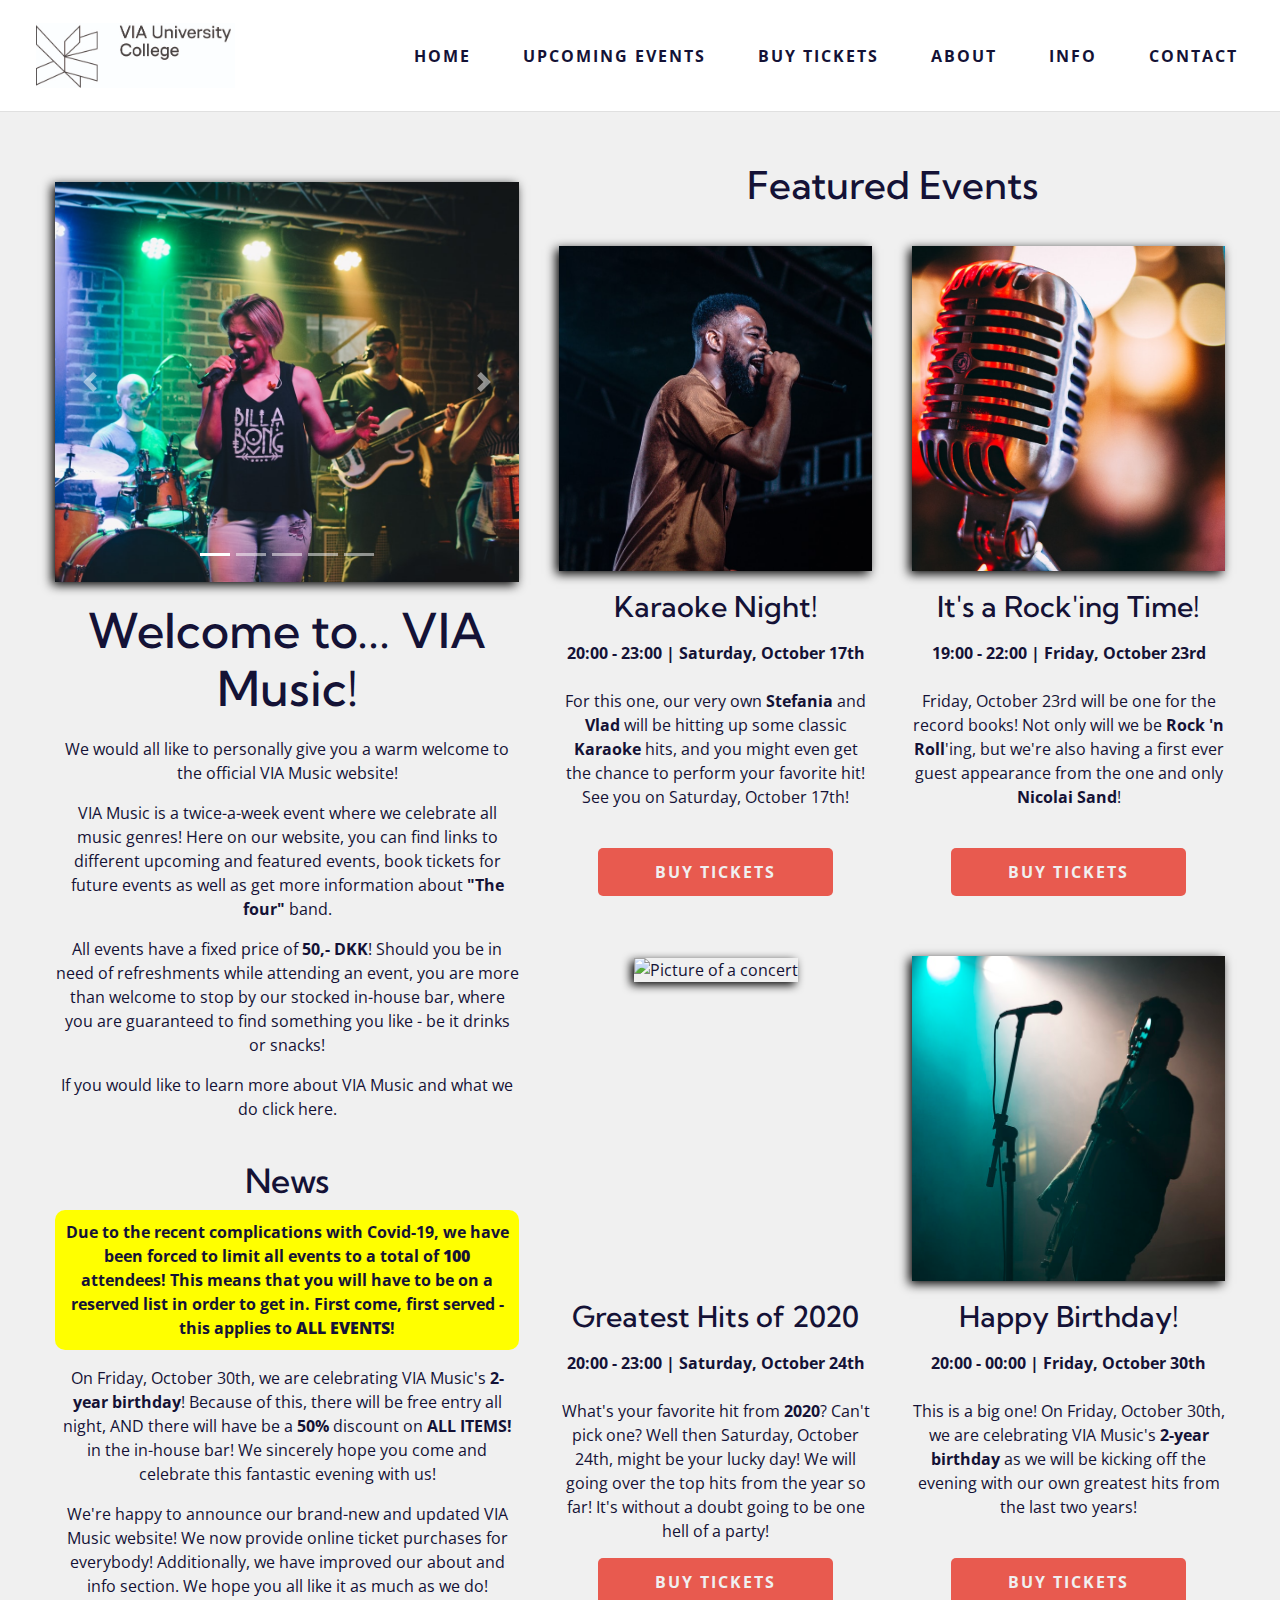
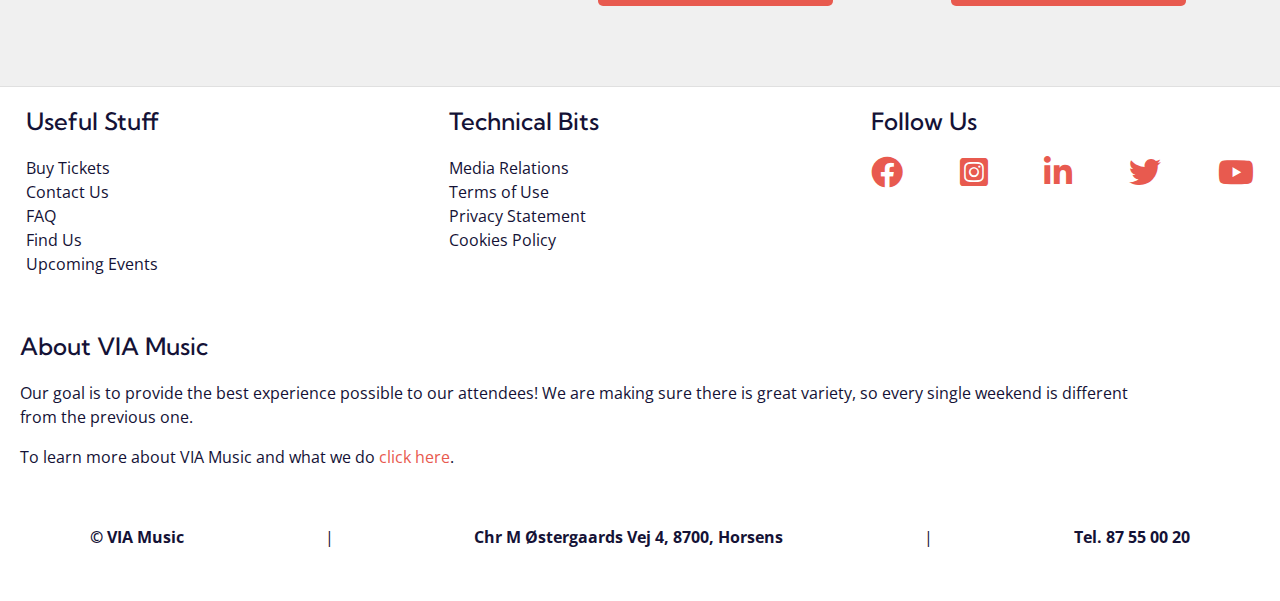
==== commit 7c1f73cd: "Updated some shiiiiiiiiiet" ====
--- a/index.html
+++ b/index.html
@@ -3,6 +3,7 @@
 <head>
     <meta charset="UTF-8">
     <meta name="viewport" content="width=device-width, initial-scale=1.0, shrink-to-fit=no">
+    <meta http-equiv="X-UA-Compatible" content="IE=edge" />
     <title>VIA Music - Official Homepage</title>
 
     <!-- Latest compiled and minified CSS -->
--- a/css/shared.css
+++ b/css/shared.css
@@ -141,7 +141,7 @@
 /* FOOTER, LEFT COLUMN: */
 #copyright-wrapper ul {
     display: flex;
-    justify-content: space-evenly;
+    justify-content: space-around;
 }
 
 #copyright-wrapper p {
